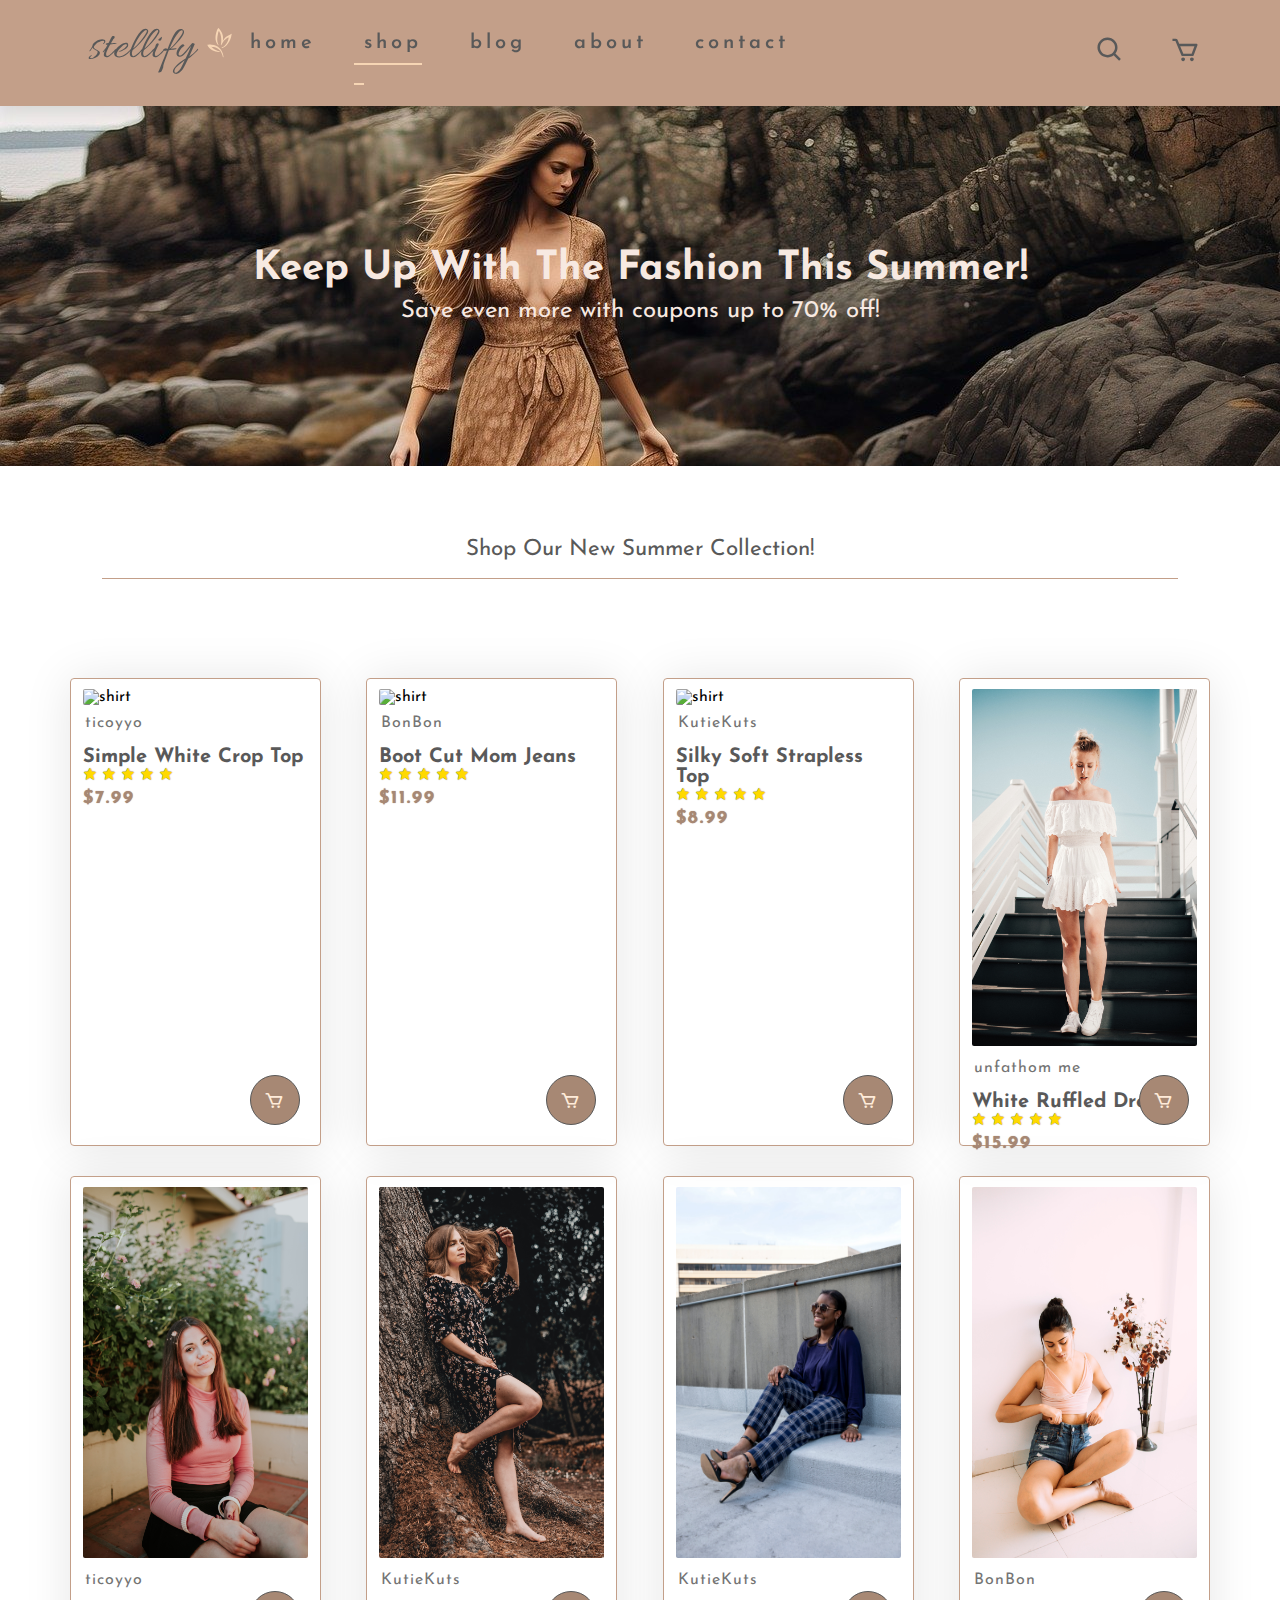
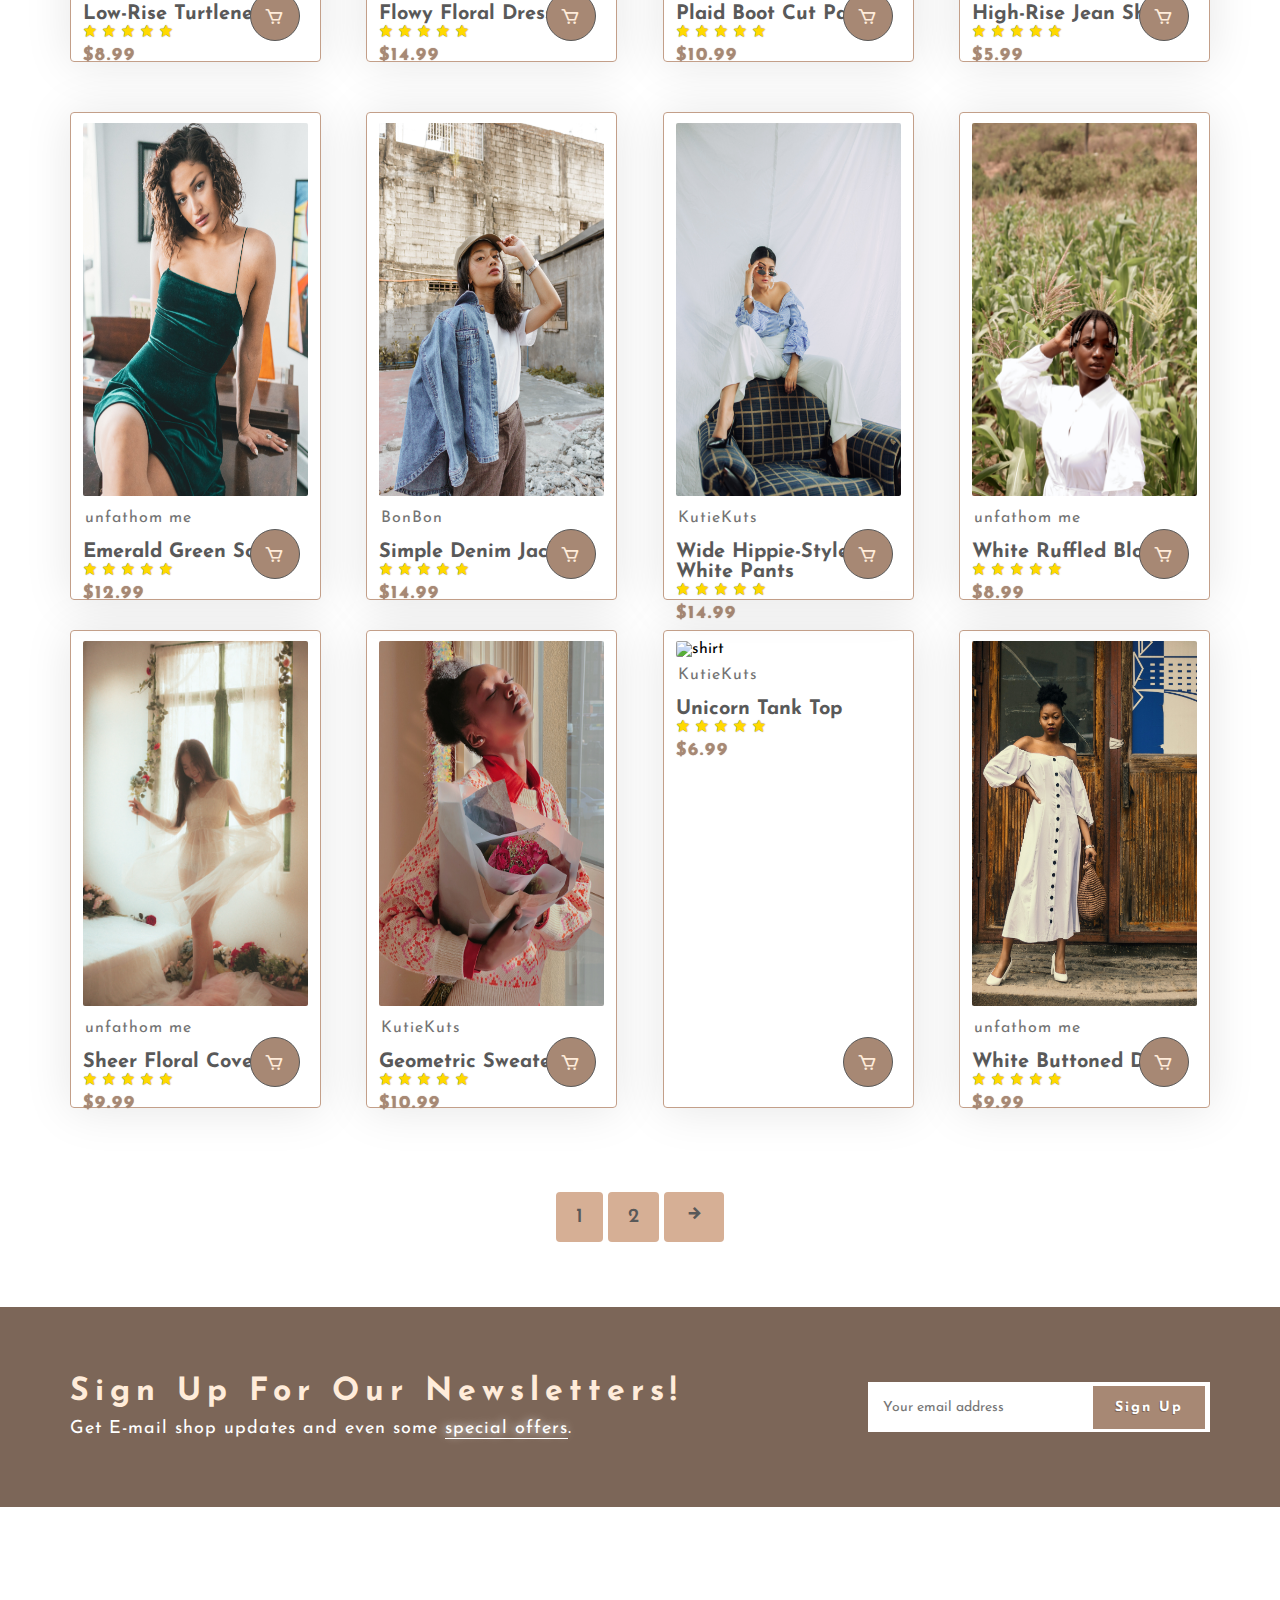
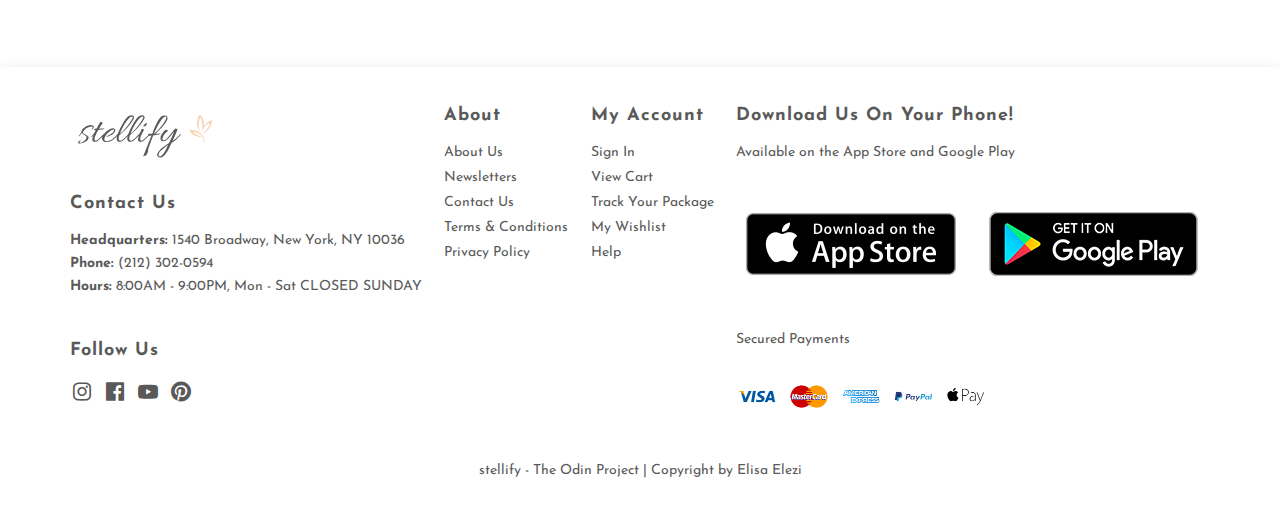
==== shop.html @ 3796199a "Shop page now in works!" ====
<!DOCTYPE html>
<html lang="en">
<head>
    <meta charset="UTF-8">
    <meta name="viewport" content="width=device-width, initial-scale=1.0">
    <link rel="stylesheet" href="https://cdnjs.cloudflare.com/ajax/libs/font-awesome/6.4.2/css/all.min.css"/>
    <link rel="stylesheet"
    href="https://cdn.jsdelivr.net/npm/boxicons@latest/css/boxicons.min.css">
    <link rel="icon" type="image/x-icon" href="./favicon.png">
    <link rel="stylesheet" href="style.css">
    <title>stellify ✧*:･ﾟ</title>
</head>


<body>
    
    <section id="header">
        <a href="#"><img src="./logo-transparent-svg.svg" class="logo" alt="Logo that reads 'STELLIFY,' along with a drawing of a flower underneath"</a>

        <div>
            <ul id="navbar">
                <li><a class="navbar-item" href="index.html">Home</a></li>
                <li><a class="active navbar-item" href="shop.html">Shop</a></li>
                <li><a class="navbar-item" href="blog.html">Blog</a></li>
                <li><a class="navbar-item" href="about.html">About</a></li>
                <li><a class="navbar-item" href="contact.html">Contact</a></li>

                <li><a id="cart" class="search" href="#"><i onclick="TestsFunction()" class='bx bx-search' ></i></a></li>

                <div id="TestsDiv" style="display:none">
                    <input class="searching" type="text" name="search" placeholder="Search">
                </div>

                <li><a id="cart" href="cart.html"><i class='bx bx-cart'></i></a></li>
                <a href="#" id="close"><i class='bx bx-x'></i></a>
            </ul>
        </div>

        <div id="mobile">
            <ul class="mobile">
                <li class="carts last"><a href="#"><i class='bx bx-search' ></i></a></li>
                <li class="carts"><a href="cart.html"><i class='bx bx-cart'></i></a></li>
                <li id="menu" class="single" href="#"><i class='bx bx-menu'></i></li>
            </ul>
        </div>
    </section>

    <section id="page-header">

        <div class="text">
            <h2>Keep Up With The Fashion This Summer!</h2>
            <p>Save even more with coupons up to <span>70%</span> off!</p>
        </div>
    </section>

    <section id="product1" class="section-p1">
        <div class="title">
            
            <p>Shop Our New Summer Collection!</p>
        </div>
        <div class="pro-container">
            <div class="pro">
                <img src="./products/shirt-one.jpg" alt="shirt">
                <div class="des">
                    <span>ticoyyo</span>
                    <h5>Simple White Crop Top</h5>
                    <div class="star">
                        <i class='bx bxs-star'></i>
                        <i class='bx bxs-star'></i>
                        <i class='bx bxs-star'></i>
                        <i class='bx bxs-star'></i>
                        <i class='bx bxs-star'></i>
                    </div>
                    <h4>$7.99</h4>
                </div>
                <a href="#"><i class="bx bx-cart cart"></i></a>
            </div>

            <div class="pro">
                <img src="./products/pants-one.jpg" alt="shirt">
                <div class="des">
                    <span>BonBon</span>
                    <h5>Boot Cut Mom Jeans</h5>
                    <div class="star">
                        <i class='bx bxs-star'></i>
                        <i class='bx bxs-star'></i>
                        <i class='bx bxs-star'></i>
                        <i class='bx bxs-star'></i>
                        <i class='bx bxs-star'></i>
                    </div>
                    <h4>$11.99</h4>
                </div>
                <a href="#"><i class="bx bx-cart cart"></i></a>
            </div>

            <div class="pro">
                <img src="./products/shirt-three.jpg" alt="shirt">
                <div class="des">
                    <span>KutieKuts</span>
                    <h5>Silky Soft Strapless Top</h5>
                    <div class="star">
                        <i class='bx bxs-star'></i>
                        <i class='bx bxs-star'></i>
                        <i class='bx bxs-star'></i>
                        <i class='bx bxs-star'></i>
                        <i class='bx bxs-star'></i>
                    </div>
                    <h4>$8.99</h4>
                </div>
                <a href="#"><i class="bx bx-cart cart"></i></a>
            </div>

            <div class="pro">
                <img src="./products/dress-four.jpg" alt="shirt">
                <div class="des">
                    <span>unfathom me</span>
                    <h5>White Ruffled Dress</h5>
                    <div class="star">
                        <i class='bx bxs-star'></i>
                        <i class='bx bxs-star'></i>
                        <i class='bx bxs-star'></i>
                        <i class='bx bxs-star'></i>
                        <i class='bx bxs-star'></i>
                    </div>
                    <h4>$15.99</h4>
                </div>
                <a href="#"><i class="bx bx-cart cart"></i></a>
            </div>

            <div class="pro">
                <img src="./products/shirt-two.jpg" alt="shirt">
                <div class="des">
                    <span>ticoyyo</span>
                    <h5>Low-Rise Turtleneck</h5>
                    <div class="star">
                        <i class='bx bxs-star'></i>
                        <i class='bx bxs-star'></i>
                        <i class='bx bxs-star'></i>
                        <i class='bx bxs-star'></i>
                        <i class='bx bxs-star'></i>
                    </div>
                    <h4>$8.99</h4>
                </div>
                <a href="#"><i class="bx bx-cart cart"></i></a>
            </div>

            <div class="pro">
                <img src="./products/dress-one.jpg" alt="shirt">
                <div class="des">
                    <span>KutieKuts</span>
                    <h5>Flowy Floral Dress</h5>
                    <div class="star">
                        <i class='bx bxs-star'></i>
                        <i class='bx bxs-star'></i>
                        <i class='bx bxs-star'></i>
                        <i class='bx bxs-star'></i>
                        <i class='bx bxs-star'></i>
                    </div>
                    <h4>$14.99</h4>
                </div>
                <a href="#"><i class="bx bx-cart cart"></i></a>
            </div>

            <div class="pro">
                <img src="./products/pants-two.jpg" alt="shirt">
                <div class="des">
                    <span>KutieKuts</span>
                    <h5>Plaid Boot Cut Pants</h5>
                    <div class="star">
                        <i class='bx bxs-star'></i>
                        <i class='bx bxs-star'></i>
                        <i class='bx bxs-star'></i>
                        <i class='bx bxs-star'></i>
                        <i class='bx bxs-star'></i>
                    </div>
                    <h4>$10.99</h4>
                </div>
                <a href="#"><i class="bx bx-cart cart"></i></a>
            </div>

            <div class="pro">
                <img src="./products/pants-three.jpg" alt="shirt">
                <div class="des">
                    <span>BonBon</span>
                    <h5>High-Rise Jean Shorts</h5>
                    <div class="star">
                        <i class='bx bxs-star'></i>
                        <i class='bx bxs-star'></i>
                        <i class='bx bxs-star'></i>
                        <i class='bx bxs-star'></i>
                        <i class='bx bxs-star'></i>
                    </div>
                    <h4>$5.99</h4>
                </div>
                <a href="#"><i class="bx bx-cart cart"></i></a>
            </div>
        </div>

        <div class="pro-container">
            <div class="pro">
                <img src="./products/new1.jpg" alt="shirt">
                <div class="des">
                    <span>unfathom me</span>
                    <h5>Emerald Green Softie</h5>
                    <div class="star">
                        <i class='bx bxs-star'></i>
                        <i class='bx bxs-star'></i>
                        <i class='bx bxs-star'></i>
                        <i class='bx bxs-star'></i>
                        <i class='bx bxs-star'></i>
                    </div>
                    <h4>$12.99</h4>
                </div>
                <a href="#"><i class="bx bx-cart cart"></i></a>
            </div>

            <div class="pro">
                <img src="./products/new2.jpg" alt="shirt">
                <div class="des">
                    <span>BonBon</span>
                    <h5>Simple Denim Jacket</h5>
                    <div class="star">
                        <i class='bx bxs-star'></i>
                        <i class='bx bxs-star'></i>
                        <i class='bx bxs-star'></i>
                        <i class='bx bxs-star'></i>
                        <i class='bx bxs-star'></i>
                    </div>
                    <h4>$14.99</h4>
                </div>
                <a href="#"><i class="bx bx-cart cart"></i></a>
            </div>

            <div class="pro">
                <img src="./products/new3.jpg" alt="shirt">
                <div class="des">
                    <span>KutieKuts</span>
                    <h5>Wide Hippie-Style White Pants</h5>
                    <div class="star">
                        <i class='bx bxs-star'></i>
                        <i class='bx bxs-star'></i>
                        <i class='bx bxs-star'></i>
                        <i class='bx bxs-star'></i>
                        <i class='bx bxs-star'></i>
                    </div>
                    <h4>$14.99</h4>
                </div>
                <a href="#"><i class="bx bx-cart cart"></i></a>
            </div>

            <div class="pro">
                <img src="./products/new4.jpg" alt="shirt">
                <div class="des">
                    <span>unfathom me</span>
                    <h5>White Ruffled Blouse</h5>
                    <div class="star">
                        <i class='bx bxs-star'></i>
                        <i class='bx bxs-star'></i>
                        <i class='bx bxs-star'></i>
                        <i class='bx bxs-star'></i>
                        <i class='bx bxs-star'></i>
                    </div>
                    <h4>$8.99</h4>
                </div>
                <a href="#"><i class="bx bx-cart cart"></i></a>
            </div>

            <div class="pro">
                <img src="./products/new5.jpg" alt="shirt">
                <div class="des">
                    <span>unfathom me</span>
                    <h5>Sheer Floral Cover-Up</h5>
                    <div class="star">
                        <i class='bx bxs-star'></i>
                        <i class='bx bxs-star'></i>
                        <i class='bx bxs-star'></i>
                        <i class='bx bxs-star'></i>
                        <i class='bx bxs-star'></i>
                    </div>
                    <h4>$9.99</h4>
                </div>
                <a href="#"><i class="bx bx-cart cart"></i></a>
            </div>

            <div class="pro">
                <img src="./products/new6.jpg" alt="shirt">
                <div class="des">
                    <span>KutieKuts</span>
                    <h5>Geometric Sweater</h5>
                    <div class="star">
                        <i class='bx bxs-star'></i>
                        <i class='bx bxs-star'></i>
                        <i class='bx bxs-star'></i>
                        <i class='bx bxs-star'></i>
                        <i class='bx bxs-star'></i>
                    </div>
                    <h4>$10.99</h4>
                </div>
                <a href="#"><i class="bx bx-cart cart"></i></a>
            </div>

            <div class="pro">
                <img src="./products/new7.jpg" alt="shirt">
                <div class="des">
                    <span>KutieKuts</span>
                    <h5>Unicorn Tank Top</h5>
                    <div class="star">
                        <i class='bx bxs-star'></i>
                        <i class='bx bxs-star'></i>
                        <i class='bx bxs-star'></i>
                        <i class='bx bxs-star'></i>
                        <i class='bx bxs-star'></i>
                    </div>
                    <h4>$6.99</h4>
                </div>
                <a href="#"><i class="bx bx-cart cart"></i></a>
            </div>

            <div class="pro">
                <img src="./products/new8.jpg" alt="shirt">
                <div class="des">
                    <span>unfathom me</span>
                    <h5>White Buttoned Dress</h5>
                    <div class="star">
                        <i class='bx bxs-star'></i>
                        <i class='bx bxs-star'></i>
                        <i class='bx bxs-star'></i>
                        <i class='bx bxs-star'></i>
                        <i class='bx bxs-star'></i>
                    </div>
                    <h4>$9.99</h4>
                </div>
                <a href="#"><i class="bx bx-cart cart"></i></a>
            </div>
        </div>
    
    </section>

    <section id="pages" class="section-p1">
        <a href="#">1</a>
        <a href="#">2</a>
        <a href="#"><i class='bx bx-right-arrow-alt'></i></a>
    </section>

    <section id="newsletter" class="section-p1 section-m1">
        <div class="newstext">
            <h4>Sign Up For Our Newsletters!</h4>
            <p>Get E-mail shop updates and even some <span>special offers</span>.</p>
        </div>

        <div class="form">
            <input type="text" placeholder="Your email address">
            <button>Sign Up</button>
        </div>
        
    </section>

    <footer class="section-p1">
        <div class="col">
            <img class="logo" src="./logo-transparent-svg.svg" alt="logo" width="150">
            <h4>Contact Us</h4>
            <p><strong>Headquarters:</strong> 1540 Broadway, New York, NY 10036</p>
            <p><strong>Phone:</strong> (212) 302-0594</p>
            <p><strong>Hours:</strong> 8:00AM - 9:00PM, Mon - Sat CLOSED SUNDAY</p>
            <div class="follow">
                <h4>Follow Us</h4>
                <div class="icon">
                    <i class='bx bxl-instagram'></i>
                    <i class='bx bxl-facebook-square'></i>
                    <i class='bx bxl-youtube' ></i>
                    <i class='bx bxl-pinterest' ></i>
                </div>
            </div>
        </div>

        <div class="col">
            <h4>About</h4>
            <a href="#">About Us</a>
            <a href="#">Newsletters</a>
            <a href="#">Contact Us</a>
            <a href="#">Terms & Conditions</a>
            <a href="#">Privacy Policy</a>
        </div>

        <div class="col">
            <h4>My Account</h4>
            <a href="#">Sign In</a>
            <a href="#">View Cart</a>
            <a href="#">Track Your Package</a>
            <a href="#">My Wishlist</a>
            <a href="#">Help</a>
        </div>

        <div class="col install">
            <h4>Download Us On Your Phone!</h4>
            <p>Available on the App Store and Google Play</p>
            <div class="row">
                <img src="./download.png" alt="">
            </div>
            <p>Secured Payments</p>
            <img src="./pay.png" alt="" width="250">
        </div>


        <div class="copyright">
            <p>stellify - The Odin Project | Copyright by Elisa Elezi</p>
        </div>
    </footer>

    <script src="script.js"></script>
</body>
</html>
---- style.css ----
@import url('https://fonts.googleapis.com/css2?family=Josefin+Sans:wght@300&display=swap');
@import url('https://fonts.googleapis.com/css2?family=Josefin+Sans:wght@700&display=swap');

* {
    margin: 0;
    padding: 0;
    box-sizing: border-box;
    font-family: 'Josefin Sans', sans-serif;
}

h4 {
    font-size: 20px;
    color: #595959;
    letter-spacing: 1px;
    padding-bottom: 2px;
}

.section-p1 {
    padding: 40px 70px;
}

.section-m1 {
    margin: 40px 0;
}

body {
    width: 100%;
}

button.normal {
    font-size: 20px;
    text-shadow: -1px 1px 0 #c39f89;
    letter-spacing: 2px;
    font-weight: 600;
    padding: 18px 30px;
    color: #595959;
    background-color: #a78874;
    border-radius: 4px;
    cursor: pointer;
    border: none;
    outline: none;
    transition: .3s;
}

input[type=text] {
    width: 130px;
    -webkit-transition: width 0.5s ease-in-out;
    transition: width 0.5s ease-in-out;
}
  

input[type=text]:focus {
    width: 10%;
}











/* search section */
#navbar input {
    display: flex;
    padding: 10px;
    background: transparent;
    border: 1px #7c6658 solid;
    position: absolute;
    top: 30px;
    right: 200px;
    font-size: 18px;
    color: #595959;
    transition: .5s;
    box-shadow: 0 .5rem 1rem rgba(0, 0, 0, .1);
}







/* header start */
#header {
    display: flex;
    align-items: center;
    justify-content: space-between;
    padding: 20px 80px;
    background-color: #c39f89;
    box-shadow: 0 .5rem 1rem rgba(0, 0, 0, .1);
    z-index: 999;
    position: sticky;
    top: 0;
    left: 0;
}

#header img {
    margin: 0;
    padding: 0;
    width: 160px;
}

#navbar {
    display: flex;
    align-items: center;
    justify-content: center;
}

#close {
    display: none;
}

#navbar ul {
    position: absolute;
    top: 50%;
    left: 50%;
    transform: translate(-50%, -50%);
}

#navbar li {
    list-style: none;
}

#navbar li .navbar-item {
    text-decoration: none;
    color: #595959;
    font-size: 20px;
    position: relative;
    padding: 10px 10px;
    text-decoration: none;
    font-weight: 600;
    transition: .5s;
    z-index: 1;
    text-transform: lowercase;
    letter-spacing: 4px;
    margin-right: 32px;

    &:before {
        content: '';
        position: absolute;
        top: 0;
        left: 0;
        width: 100%;
        height: 100%;
        border-top: 2px solid #f6d5b4;
        border-bottom: 2px solid #f6d5b4;
        transform: scaleY(2);
        opacity: 0;
        transition: .3s;
    }

    &:after {
        content: '';
        position: absolute;
        top: 2px;
        left: 0;
        width: 100%;
        height: 100%;
        background-color: #f6d5b4;
        transform: scale(0);
        opacity: 0;
        transition: .3s;
        z-index: -1;
    }

    &:hover {
        color: #595959;
        &:before {
          transform: scaleY(1);
          opacity: 1;
        }
        &:after {
          transform: scaleY(1);
          opacity: 1;
        }
    }
}

#navbar li .navbar-item:hover,
#navbar li .navbar-item.active {
    color: #595959;
    border-bottom: 2px solid #f6d5b4;
}

#navbar #cart {
    color: #595959;
    font-size: 30px;
    margin-left: 45px;
    transition: .3s;
}

.search {
    padding-left: 14rem;
}

#mobile {
    color: #595959;
    font-size: 30px;
    transition: .3s;
    display: none;
}

#navbar #cart:hover {
    color: #f6d5b4;
}

#navbar #menu:hover {
    color: #f6d5b4;
}







/* hero start */
#hero {
    background-image: url("./back.jpg");
    height: 95vh;
    width: 100%;
    background-position: top 50% right 0;
    background-size: cover;
    padding: 0 80px;
    display: flex;
    flex-direction: column;
    align-items: flex-start; 
}

#hero h1 {
    font-size: 66px;
    line-height: 64px;
    color: #595959;
    letter-spacing: 5px;
    text-shadow: -1px 1px 2px #f6d5b4;
    margin-bottom: 14px;
}

#hero h2 {
    font-size: 46px;
    line-height: 54px;
    color: #595959;
    letter-spacing: 3px;
    text-shadow: -1px 1px 2px #f6d5b4;
    margin-bottom: 14px;
}

#hero h4 {
    font-size: 24px;
    color: #595959;
    letter-spacing: 2px;
    margin-bottom: 32px;
    padding: 10px;
    margin-top: 10rem;
}

#hero p {
    font-size: 24px;
    color: #575757;
    letter-spacing: 2px;
    padding-bottom: 25px;
    font-weight: 600;
}

#hero p span {
    border-bottom: 1px solid #f6d5b4;
    text-shadow: -1px 1px 1px #f6d5b4;
    cursor: pointer;
}

#hero .btn-one {
    margin-top: 50px;
    padding: 18px 26px;
    font-size: 22px;
    font-weight: 800;
    letter-spacing: 2px;
}

.btn-one {
    color: #f6d5b4;
    transition: all 0.3s;
    position: relative;
}

.btn-one span {
    transition: all 0.3s;
}

.btn-one::before {
    content: '';
    position: absolute;
    bottom: 0;
    left: 0;
    width: 100%;
    height: 100%;
    z-index: 1;
    opacity: 0;
    transition: all 0.3s;
    border-top-width: 1px;
    border-bottom-width: 1px;
    border-top-style: solid;
    border-bottom-style: solid;
    border-top-color: #f6d5b4;
    border-bottom-color: #f6d5b4;
    transform: scale(0.1, 1);
}

.btn-one:hover span {
    letter-spacing: 2px;
}

.btn-one:hover::before {
    opacity: 1; 
    transform: scale(1, 1); 
    cursor: pointer;
    color: #595959;
}

.btn-one::after {
    content: '';
    position: absolute;
    bottom: 0;
    left: 0;
    width: 100%;
    height: 100%;
    z-index: 1;
    transition: all 0.3s;
    cursor: pointer;
    background: #f6d5b450;
}

.btn-one:hover::after {
    opacity: 0;
    transform: scale(0.1, 1);
    background-color: #f6d5b450;
    color: #595959;
}






#feature {
    background: linear-gradient(-45deg, #f7e9e1, #f6d5b4, #ecc4aa);
    background-size: 400% 400%;
    animation: gradient 10s ease infinite;
    height: 70vh;
}

@keyframes gradient {
    0% {
        background-position: 0% 50%;
    }
     
    50% {
        background-position: 100% 50%;
    }
     
    100% {
        background-position: 0% 50%;
    }
}


#feature .boxes {
    display: flex;
    align-items: center;
    justify-content: space-between;
    height: 50vh;
    flex-wrap: wrap;
}

#feature .heading {
    font-size: 4rem;
    text-align: center;
    margin-bottom: 2.2rem;
    margin-top: 8px;
    color: #595959;
    border-bottom: #c39f89 solid 1px;
    letter-spacing: 8px;
    text-transform: capitalize;
    text-shadow: -2px 2px 1px #c39f89;
}

#feature .boxes .fe-box {
    text-align: center;
    padding: 30px 8px;
    box-shadow: 0 .5rem 1rem rgba(0, 0, 0, 0.185);
    border: 1px solid #c39f89d5;
    border-radius: 4px;
    margin: 15px 9px;
    transition: .4s;
    background-color: white;
}

#feature .fe-box:hover {
    box-shadow: 0 .1rem 3rem rgba(0, 0, 0, .1);
    transform: scale(1.1);
}

#feature .fe-box img {
    margin-top: 2rem;
    margin-bottom: 20px;
}

#feature .fe-box h6 {
    font-size: 18px;
    color: #595959;
    margin-bottom: 4rem;
}

#feature .fe-box .hover {
    position: absolute;
    color: #595959;
    font-weight: 800;
    font-size: 1.2rem;
    background-color: #c39f89;
    top: -1.9rem; right: -.5rem;
    padding: 1.1rem 2rem 1.1rem 15.6rem;
    margin-bottom: 4rem;
    margin-right: 0;
    border: 1px solid #595959;
}

#feature .fe-box .hover:hover {
    cursor: pointer;
    background-color: #c39f89a6;
}

.card-side.back {
    transform: rotateY(-180deg);
    color: #595959;
    position: absolute;
}

.card-side.back h5 {
    margin-bottom: 3rem;
    padding-bottom: 1rem;
    border-bottom: #595959 solid .5px;
    font-size: 17px;
    color: #595959;
}

.card-side.back p {
    color: #595959;
    font-size: 18px;
}

.fe-box:hover .card-side.front {
    transform: rotateY(180deg);
}
  
.fe-box:hover .card-side.back {
    transform: rotateY(0deg);
}

.fe-box {
    perspective: 150rem;
    margin: auto;
    height: 22rem;
    max-width: 400px;
    box-shadow: none;
    background: none;
}

.card-side {
    height: 25rem;
    border-radius: 15px;
    transition: all 0.8s ease;
    backface-visibility: hidden;
    position: relative;
    top: 0;
    left: 0;
    width: 100%;
    padding: 2rem;
    color: white;
}








#product1 .title {
    text-align: center;
    color: #595959;
    margin: 2rem;
    margin-bottom: 4rem;
}

#product1 .title h2 {
    font-size: 4rem;
    letter-spacing: 8px;
    text-shadow: -2px 2px 1px #c39f89;
}

#product1 .title p {
    margin-top: 10px;
    font-size: 1.4rem;
    border-bottom: #c39f89 solid 1px;
    padding-bottom: 1.1rem;
}

#product1 .pro-container {
    display: flex;
    justify-content: space-between;
    padding-top: 20px;
    flex-wrap: wrap;
}

#product1 .pro {
    width: 22%;
    min-width: 250px;
    padding: 10px 12px;
    border: 1px solid #c39f89;
    border-radius: 4px;
    cursor: pointer;
    box-shadow: 0 .1rem 3rem rgba(0, 0, 0, .1);
    margin: 15px 0;
    transition: 0.3s ease;
    position: relative;
}

#product1 .pro:hover {
    box-shadow: 0 .1rem 3rem rgba(0, 0, 0, .3);
}

#product1 .pro img {
    width: 100%;
    height: 80%;
    border-radius: 2px;
    margin-bottom: 10px;
}

#product .pro .des {
    text-align: start;
    padding: 10px 0;
}

#product1 .pro .des span {
    color: #747474;
    font-size: 16px;
    margin-top: 12px;
    letter-spacing: 1px;
    margin-left: 2px;
}

#product1 .pro .des h5 {
    padding-top: 16px;
    color: #595959;
    font-size: 20px;
}

#product1 .pro .des i {
    font-size: 14px;
    color: #ffd900;
    text-shadow: 0 .1px 1px #595959;
}

#product1 .pro .des i:hover {
    color: #ffd900cb;
    
}

#product1 .pro .des h4 {
    padding-top: 6px;
    font-size: 18px;
    letter-spacing: 2px;
    color: #a78874;
    text-shadow: 0 .1px 1px #a78874;
}

#product1 .pro .cart {
    width: 50px;
    height: 50px;
    line-height: 40px;
    border-radius: 50px;
    background-color: #a78874;
    font-weight: 500;
    color: #ffecda;
    position: absolute;
    bottom: 20px;
    right: 20px;
    text-align: center;
    font-size: 20px;
    padding-right: 2px;
    padding-top: 4px;
    transition: .3s;
    border: 1px #595959 solid;
}

#product1 .pro .cart:hover {
    background-color: #a78874b6;
    text-shadow: 0 .1px 1px #a78874;
    transform: scale(1.1);
}

.button-52 {
    margin-left: 44.3rem;
    margin-top: 2rem;
    font-size: 20px;
    font-weight: 200;
    letter-spacing: 2px;
    padding: 26px 30px 22px;
    outline: 0;
    border: 1px solid #595959;
    cursor: pointer;
    position: relative;
    background-color: rgba(0, 0, 0, 0);
    user-select: none;
    -webkit-user-select: none;
    touch-action: manipulation;
}

.button-52:after {
  content: "";
  background-color: #d6af95;
  width: 100%;
  z-index: -1;
  position: absolute;
  height: 100%;
  top: 7px;
  left: 7px;
  transition: 0.2s;
}

.button-52:hover:after {
  top: 0px;
  left: 0px;
  background-color: #f6d5b4;
}








#banner {
    display: flex;
    flex-direction: column;
    justify-content: center;
    align-items: center;
    text-align: center;
    background-image: url(back-two.jpg);
    height: 40vh;
    background-size: cover;
    outline: #a78874 2px solid;
    outline-offset: 5px;
    border-top: #d6af95 5px solid;
    border-bottom: #d6af95 5px solid;
}

#banner h4 {
    color: #f6d5b4;
    text-shadow: -2px 0 2px #595959;
    font-size: 2.5rem;
    letter-spacing: 2px;
}

#banner h2 {
    color: #f6d5b4;
    font-size: 4rem;
    letter-spacing: 4px;
    padding: 12px 0;
    margin-bottom: 2.2rem;
    text-shadow: -2px 0 2px #595959;
}

#banner h2 span {
    border-bottom: 1.5px solid #f6d5b4;
    text-shadow: -2px 2px 0 #f6d5b4;
    color: #a78874;
}

#banner h2 span:hover {
    color: #d6af95;
    cursor: pointer;
}

#banner button:hover {
    background: #d6af95;
}



#sm-banner {
    display: flex;
    justify-content: space-between;
    flex-wrap: wrap;
    padding: 100px 60px 30px 60px;
}

#sm-banner .banner-box {
    display: flex;
    flex-direction: column;
    justify-content: center;
    align-items: flex-start;
    background-image: url(./banners/b1.jpg);
    min-width: 850px;
    height: 50vh;
    background-size: cover;
    background-position: center;
    padding-left: 10px;
}

#sm-banner .banner-box h4 {
    color: white;
    font-size: 1.8rem;
    margin-bottom: 20px;
    border-bottom: 1px white solid;
    text-shadow: 0 0 1px white;
}

#sm-banner .banner-box h2 {
    color: white;
    font-size: 3rem;
    letter-spacing: 1px;
    text-shadow: -2px 2px 0 #474747;
}

#sm-banner .banner-box span {
    color: white;
    margin-bottom: 55px;
    margin-top: 8px;
    font-size: 1.2rem;
    font-weight: bolder;
    text-shadow: -1px 1px 0 #595959;
    letter-spacing: 1px;
}

#sm-banner .banner-box p {
    margin-top: 4px;
    text-shadow: -1px 1px 0 #595959;
    letter-spacing: 1px;
}

#sm-banner .banner-box2 {
    background-image: url(./banners/b2.jpg);
}

#sm-banner .banner-box button {
    padding: 14px 22px;
    margin-left: 15px;
    background: #a78874;
    font-size: 20px;
    color: white;
    border: 1px white solid;
    font-weight: 950;
    transition: .3s;
    text-shadow: -1px 1px 0 #7c6658;
    letter-spacing: 2px;
}

#sm-banner .banner-box button:hover {
    cursor: pointer;
    transform: scale(1.1);
    background: #a78874a1;
}





#banner3 {
    display: flex;
    justify-content: space-between;
    flex-wrap: wrap;
    padding: 0 60px;
}

#banner3 .banner-box {
    display: flex;
    flex-direction: column;
    justify-content: center;
    align-items: flex-start;
    background-image: url(./banners/b3.jpg);
    min-width: 32%;
    height: 30vh;
    background-size: cover;
    background-position: center;
    padding: 20px;
    margin-bottom: 20px;
}

#banner3 .banner-box2 {
    background-image: url(./banners/b4.jpg);
}

#banner3 .banner-box3 {
    background-image: url(./banners/b5.jpg);
}

#banner3 .banner-box h2 {
    color: white;
    font-size: 3rem;
    margin-bottom: 10px;
    letter-spacing: 4px;
    text-shadow: -2px 2px 0 #474747;
}

#banner3 .banner-box h3 {
    color: white;
    font-size: 1.2rem;
    text-shadow: -1px 1px 0 #595959;
    background: #a78874;
    padding: 4px;
}



#newsletter {
    display: flex;
    justify-content: space-between;
    flex-wrap: wrap;
    align-items: center;
    background-image: url();
    background-repeat: no-repeat;
    background-position: 20% 30%;
    background-color: #7c6658;
    margin-bottom: 10rem;
}

#newsletter h4 {
    font-size: 32px;
    color: #ffecda;
    letter-spacing: 6px;
    margin-bottom: 10px;
    margin-top: 1.8rem;
}

#newsletter p {
    color: white;
    font-size: 18px;
    letter-spacing: 1px;
    margin-bottom: 1.8rem;
}

#newsletter p span {
    text-shadow: -1px 1px 10px white;
    border-bottom: white 1px solid;
}

#newsletter .form {
    display: flex;
    width: 30%;
    justify-content: center;
    align-items: center;
}

#newsletter input {
    height: 3.125rem;
    padding: 0 1em;
    font-size: 14px;
    width: 100%;
    border: 1px solid transparent;
    outline: none;
    border-top-right-radius: 0;
    border-bottom-right-radius: 0;
}

#newsletter button {
    padding: 14px 22px;
    margin-left: 15px;
    background: #a78874;
    font-size: 14px;
    color: white;
    border: 1px white solid;
    font-weight: 950;
    transition: .3s;
    text-shadow: -1px 1px 0 #7c6658;
    letter-spacing: 2px;
    position: absolute;
    right: 74px;
}

#newsletter button:hover {
    cursor: pointer;
    background: #a78874a1
}




footer {
    display: flex;
    flex-wrap: wrap;
    justify-content: space-between;
    box-shadow: 0 .5rem 1rem rgba(0, 0, 0, 0.233);
}

footer .col {
    display: flex;
    flex-direction: column;
    align-items: flex-start;
    margin-bottom: 20px;
}

footer .logo {
    margin-bottom: 30px;
}

footer h4 {
    font-size: 18px;
    padding-bottom: 20px;
}

footer p {
    font-size: 14px;
    margin: 0 0 8px 0;
    color: #595959;
}

footer a {
    font-size: 14px;
    text-decoration: none;
    color: #595959;
    margin-bottom: 10px;
}

footer .follow {
    margin-top: 40px;
}

footer .follow i {
    color: #595959;
    padding-right: 4px;
    font-size: 24px;
    cursor: pointer;
}

footer .install img {
    margin: 10px 0 15px 0;
}

footer .follow i:hover,
footer a:hover {
    color: #d6af95;
}

footer .copyright {
    width: 100%;
    text-align: center;
}



/* shop page */
#page-header {
    background-image: url(./page-header.jpg);
    width: 100%;
    height: 40vh;
    background-size: cover;
    display: flex;
    justify-content: center;
    text-align: center;
    flex-direction: column;
    padding: 14px;
    background-position-y: -5rem;
}

#page-header h2 {
    color: #f7e9e1;
    font-size: 2.5rem;
    margin-bottom: 10px;
}

#page-header p {
    color: #f7e9e1;
    font-size: 1.5rem;
}



#pages {
    text-align: center;
}

#pages a {
    text-decoration: none;
    background-color: #d6af95;
    padding: 15px 20px;
    border-radius: 4px;
    color: #595959;
    font-weight: 600;
    font-size: 20px;
}

#pages a i {
    font-size: 20px;
    font-weight: 600;
}










/* media queries */
@media (max-width:412px) {

    #header {
        list-style: none;
    }

    #navbar {
        display: flex;
        flex-direction: column;
        align-items: flex-start;
        justify-content: flex-start;
        position: fixed;
        top: 0;
        right: -300px;
        height: 100vh;
        width: 300px;
        background-color: white;
        box-shadow: 0 40px 60px rgba(0, 0, 0, 0.1);
        padding: 80px 0 0 10px;
        transition: .3s;
    }

    #navbar.active {
        right: 0px;
    }

    #navbar li {
        margin-top: 25px;
    }

    #close {
        display: inline;
        position: absolute;
        top: 30px;
        left: 15px;
        font-size: 30px;
    }

    #cart {
        display: none;
    }

    #menu {
        list-style: none;
    }

    #header .logo {
        position: absolute;
        left: 10px;
        bottom: 6px;
    }






    #mobile {
        display: flex;
        list-style: none;
        color: #595959;
        align-items: center;
    }

    #mobile i {
        color: #595959;
    }

    #mobile .mobile {
        list-style: none;
        color: #595959;
        display: flex;
        align-items: center;
    }

    #mobile .mobile li {
        margin-left: 12px;
    }

    #mobile .mobile .last {
        margin-left: 11rem;
    }

    #mobile .mobile .single {
        margin-left: 2rem ;
    }

    #sm-banner .banner-box {
        min-width: 250px;
    }
    
    .button-52 {
        position: absolute;
        left: -610px;
        padding: 12px 16px;
        font-size: 16px;
    }




    footer .install img {
        width: 275px;
    }

    #hero {
        background-image: url("./back.jpg");
        background-position: top 20% right 51rem;
        background-size: cover;
        padding: 0 16px;
    }

    #hero .text {
        display: flex;
        flex-direction: column;
        justify-content: flex-start;
        width: 75%;
    }

    #hero h4 {
        margin-top: 5.4rem;
        color: #f6d5b4;
        text-shadow: -2px 0 2px #595959;
        margin-bottom: 4rem;
    }

    #hero h2 {
        font-size: 1.6rem;
        margin-bottom: 10px;
        line-height: 40px;
    }

    #hero h1 {
        font-size: 2.2rem;
        line-height: 3rem;
    }

    #hero p {
        font-size: 20px;
        color: #f6d5b4;
        text-shadow: -2px 0 2px #595959;
        padding-bottom: 0;
    }

    #hero p span {
        color: #595959;
        text-shadow: -1px 1px 2px #f6d5b4;
    }

    #hero .box-1 .btn {
        margin-top: 4rem;
    }







    #feature {
        height: 240vh;
    }

    #feature .heading {
        display: flex;
        align-items: center;
        justify-content: center;
        flex-wrap: wrap;
    }

    #feature .boxes {
        display: flex;
        align-items: center;
        justify-content: center;
        flex-wrap: wrap;
    }






    #product1 {
        display: flex;
        align-items: center;
        justify-content: center;
        flex-wrap: wrap;
    }

    #product1 .pro {
        padding-bottom: 4rem;
        width: 80vw;
    }





    #banner {
        height: 50vh;
        background-image: url("./back-two.jpg");
        background-position: top 20% right 60rem;
        background-size: cover;
        margin-top: 8rem;
    }

    #banner h4 {
        font-size: 2rem;
    }

    #banner h2 {
        font-size: 2.5rem;
        line-height: 3.5rem;
    }





    #sm-banner {
        padding: 16px 0;
        margin-top: 8rem;
    }


    #banner3 {
        padding: 20px;
    }



    #newsletter h4 {
        font-size: 1.4rem;
    }

    #newsletter .form {
        width: 100%;
    }






}
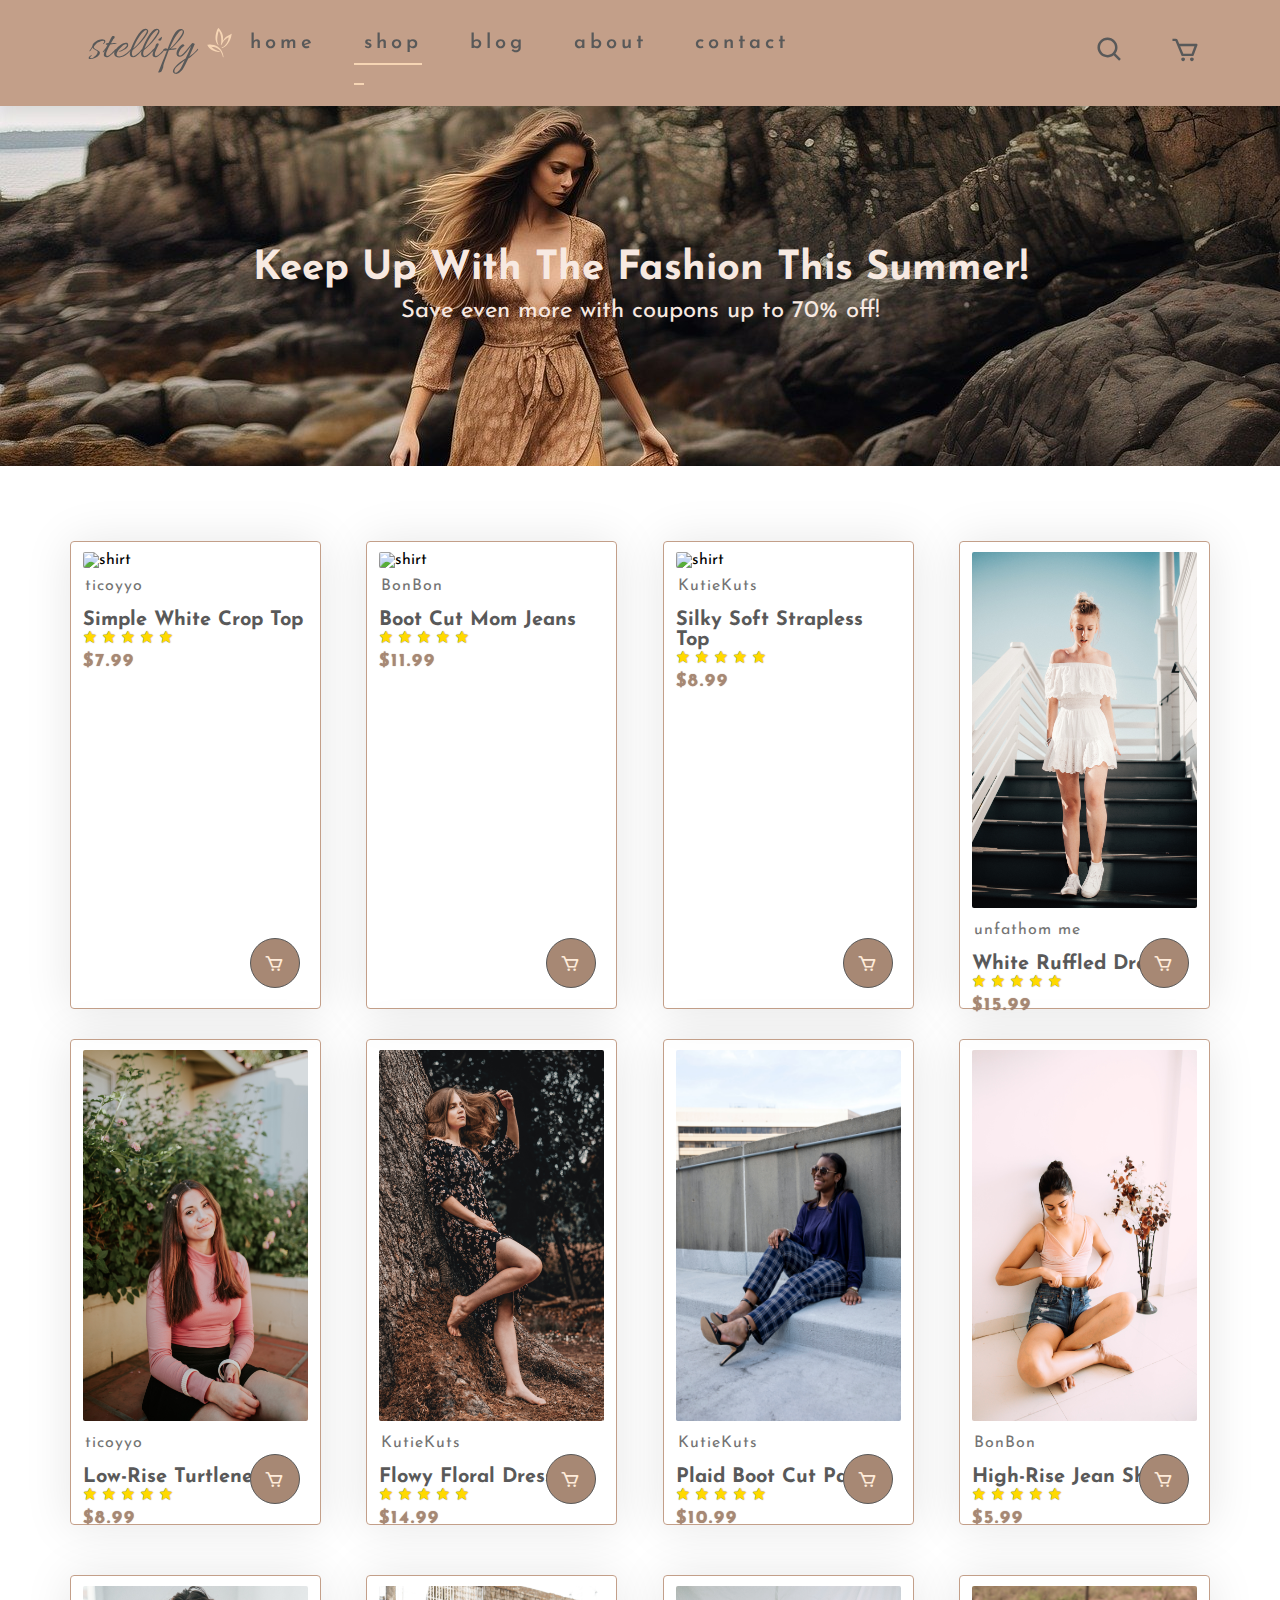
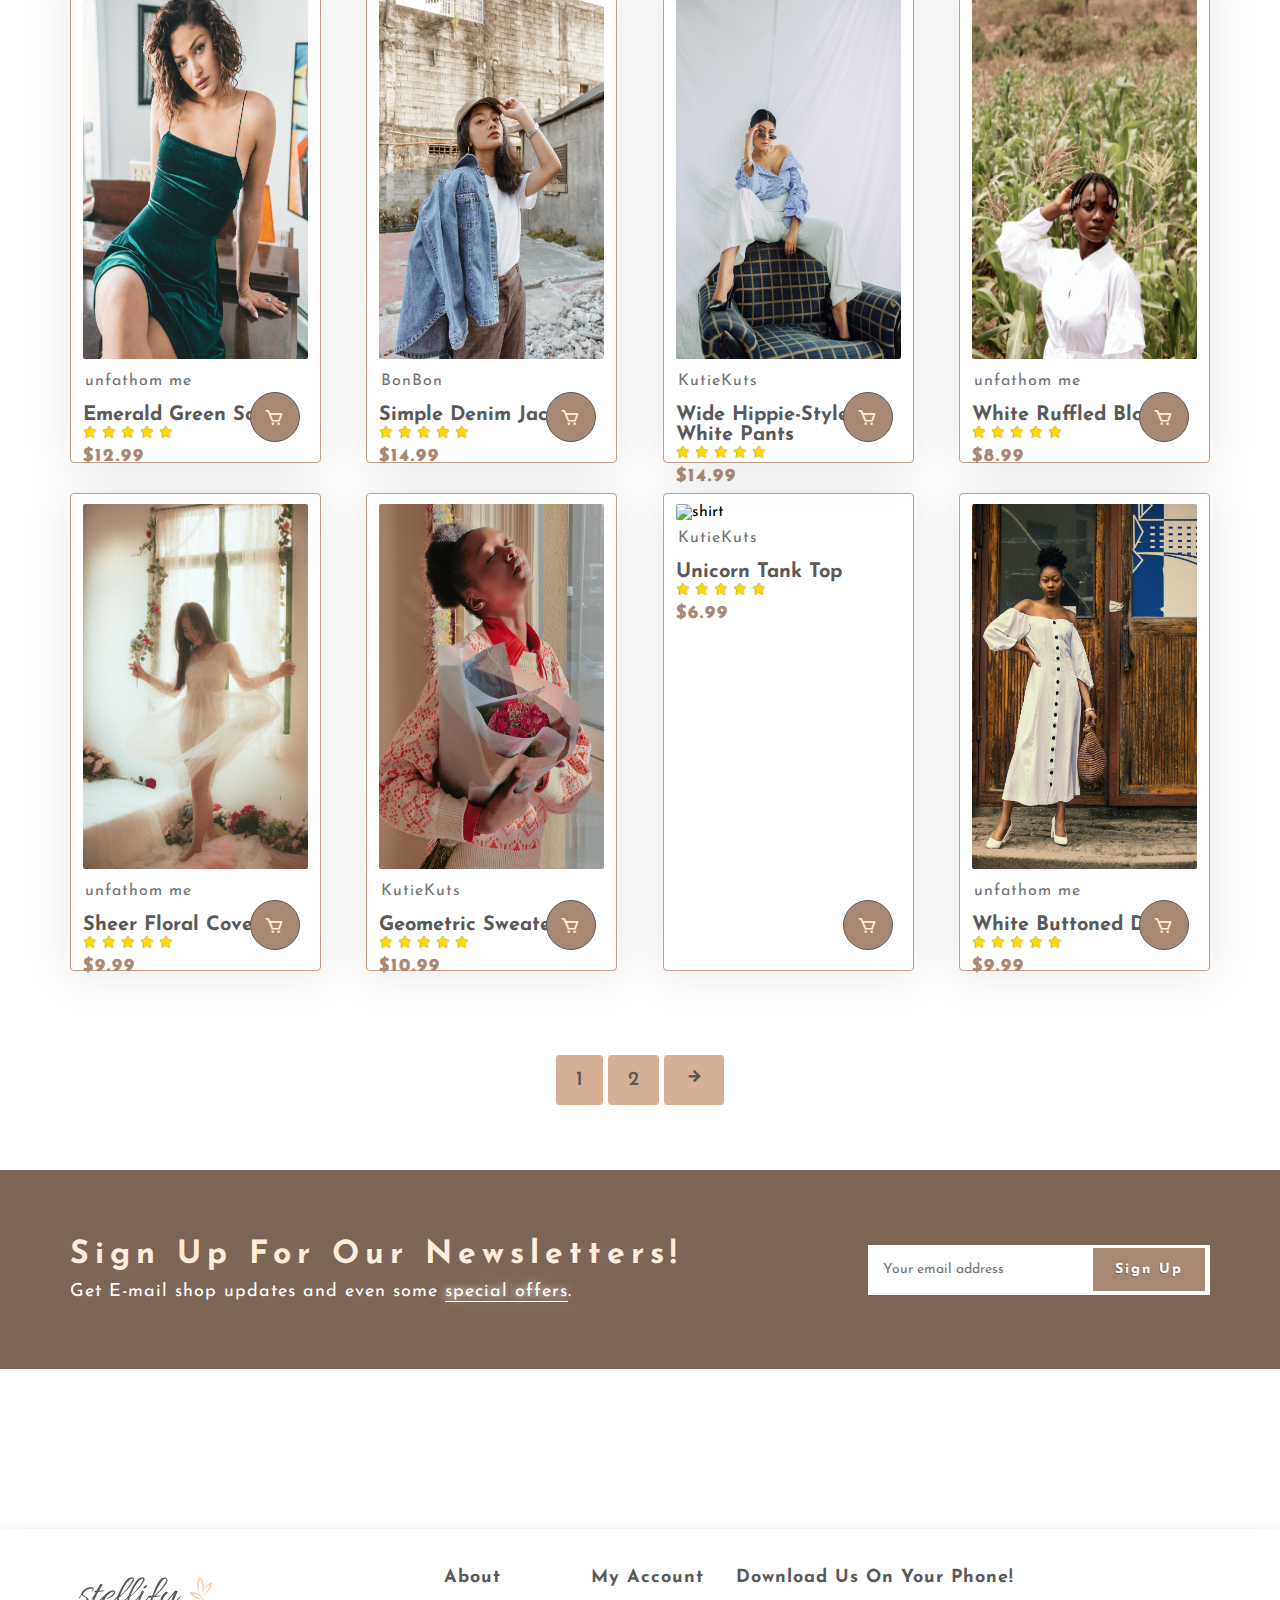
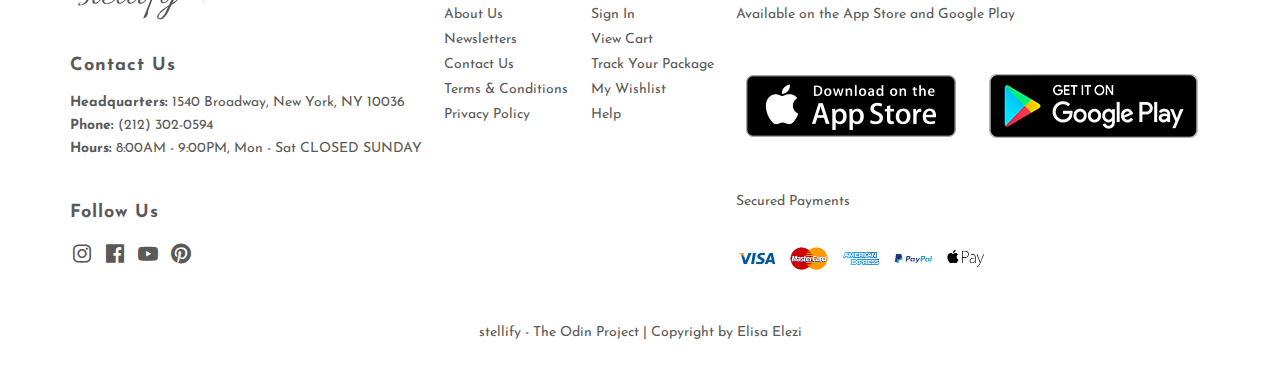
==== commit 0ca469ec: "Shop and single product are responsive" ====
--- a/shop.html
+++ b/shop.html
@@ -6,7 +6,7 @@
     <link rel="stylesheet" href="https://cdnjs.cloudflare.com/ajax/libs/font-awesome/6.4.2/css/all.min.css"/>
     <link rel="stylesheet"
     href="https://cdn.jsdelivr.net/npm/boxicons@latest/css/boxicons.min.css">
-    <link rel="icon" type="image/x-icon" href="./favicon.png">
+    <link rel="icon" type="image/x-icon" href="./etc/favicon.png">
     <link rel="stylesheet" href="style.css">
     <title>stellify ✧*:･ﾟ</title>
 </head>
@@ -15,7 +15,7 @@
 <body>
     
     <section id="header">
-        <a href="#"><img src="./logo-transparent-svg.svg" class="logo" alt="Logo that reads 'STELLIFY,' along with a drawing of a flower underneath"</a>
+        <a href="#"><img src="./etc/logo-transparent-svg.svg" class="logo" alt="Logo that reads 'STELLIFY,' along with a drawing of a flower underneath"</a>
 
         <div>
             <ul id="navbar">
@@ -54,12 +54,8 @@
     </section>
 
     <section id="product1" class="section-p1">
-        <div class="title">
-            
-            <p>Shop Our New Summer Collection!</p>
-        </div>
         <div class="pro-container">
-            <div class="pro">
+            <div class="pro" onclick="window.location.href='sproduct.html';">
                 <img src="./products/shirt-one.jpg" alt="shirt">
                 <div class="des">
                     <span>ticoyyo</span>
@@ -357,7 +353,7 @@
 
     <footer class="section-p1">
         <div class="col">
-            <img class="logo" src="./logo-transparent-svg.svg" alt="logo" width="150">
+            <img class="logo" src="./etc/logo-transparent-svg.svg" alt="logo" width="150">
             <h4>Contact Us</h4>
             <p><strong>Headquarters:</strong> 1540 Broadway, New York, NY 10036</p>
             <p><strong>Phone:</strong> (212) 302-0594</p>
@@ -395,10 +391,10 @@
             <h4>Download Us On Your Phone!</h4>
             <p>Available on the App Store and Google Play</p>
             <div class="row">
-                <img src="./download.png" alt="">
+                <img src="./etc/download.png" alt="">
             </div>
             <p>Secured Payments</p>
-            <img src="./pay.png" alt="" width="250">
+            <img src="./etc/pay.png" alt="" width="250">
         </div>
 
 
--- a/style.css
+++ b/style.css
@@ -220,7 +220,7 @@
 
 /* hero start */
 #hero {
-    background-image: url("./back.jpg");
+    background-image: url("./backgrounds/back.jpg");
     height: 95vh;
     width: 100%;
     background-position: top 50% right 0;
@@ -650,7 +650,7 @@
     justify-content: center;
     align-items: center;
     text-align: center;
-    background-image: url(back-two.jpg);
+    background-image: url(./backgrounds/back-two.jpg);
     height: 40vh;
     background-size: cover;
     outline: #a78874 2px solid;
@@ -955,7 +955,7 @@
 
 /* shop page */
 #page-header {
-    background-image: url(./page-header.jpg);
+    background-image: url(./backgrounds/page-header.jpg);
     width: 100%;
     height: 40vh;
     background-size: cover;
@@ -978,8 +978,6 @@
     font-size: 1.5rem;
 }
 
-
-
 #pages {
     text-align: center;
 }
@@ -998,7 +996,96 @@
     font-size: 20px;
     font-weight: 600;
 }
-
+/* shop page end */
+
+
+
+
+
+/* single product */
+#prodetails {
+    display: flex;
+    margin-top: 20px;
+}
+
+#prodetails .single-pro-image {
+    width: 40%;
+    margin-left: 100px;
+}
+
+.small-img-group {
+    display: flex;
+    justify-content: space-between;
+    width: 40%;
+}
+
+.small-img-group .away {
+    margin-right: 6px;
+}
+
+.small-img-group img {
+    width: 108px;
+    height: 160px;
+}
+
+.small-img-col {
+    flex-basis: 24%;
+    cursor: pointer;
+}
+
+#prodetails .single-pro-details {
+    width: 50%;
+    margin-left: -100px;
+    padding-top: 25px;
+}
+
+#prodetails .single-pro-details h6 {
+    font-size: 16px;
+    letter-spacing: 2px;
+    color: #8f8f8f;
+    text-shadow: 0px 1px 1px #c9c9c9;
+    margin-bottom: 2.6rem;
+}
+
+#prodetails .single-pro-details h4 {
+    padding: 40px 0 20px 0;
+    font-size: 30px;
+    letter-spacing: 4px;
+}
+
+#prodetails .single-pro-details h2 {
+    font-size: 26px;
+    color: #a78874;
+    padding-bottom: 2rem;
+    letter-spacing: 2px;
+
+}
+
+#prodetails .single-pro-details select {
+    display: block;
+    padding: 8px 12px;
+    margin-bottom: 10px;
+    font-size: 19px;
+}
+
+#prodetails .single-pro-details input {
+    width: 50px;
+    height: 47px;
+    padding-left: 10px;
+    font-size: 16px;
+    margin-right: 10px;
+    margin-bottom: 2rem;
+}
+
+#prodetails .single-pro-details input:focus {
+    outline: none;
+}
+
+#prodetails .single-pro-details span {
+    line-height: 30px;
+    font-size: 18px;
+}
+/* single product end */
 
 
 
@@ -1252,5 +1339,30 @@
 
 
 
+    #prodetails {
+        display: flex;
+        flex-direction: column;
+        align-items: center;
+    }
+
+    #prodetails .single-pro-image {
+        width: 157%;
+        margin: 10px;
+        padding: 14px;
+    }
+
+    #MainImg {
+        width: 400px;
+        height: 550px;
+    }
+
+    .small-img-group img {
+        width: 95px;
+        height: 140px;
+    }
+
+    #prodetails .single-pro-details {
+        width: 100%;
+    }
 
 }